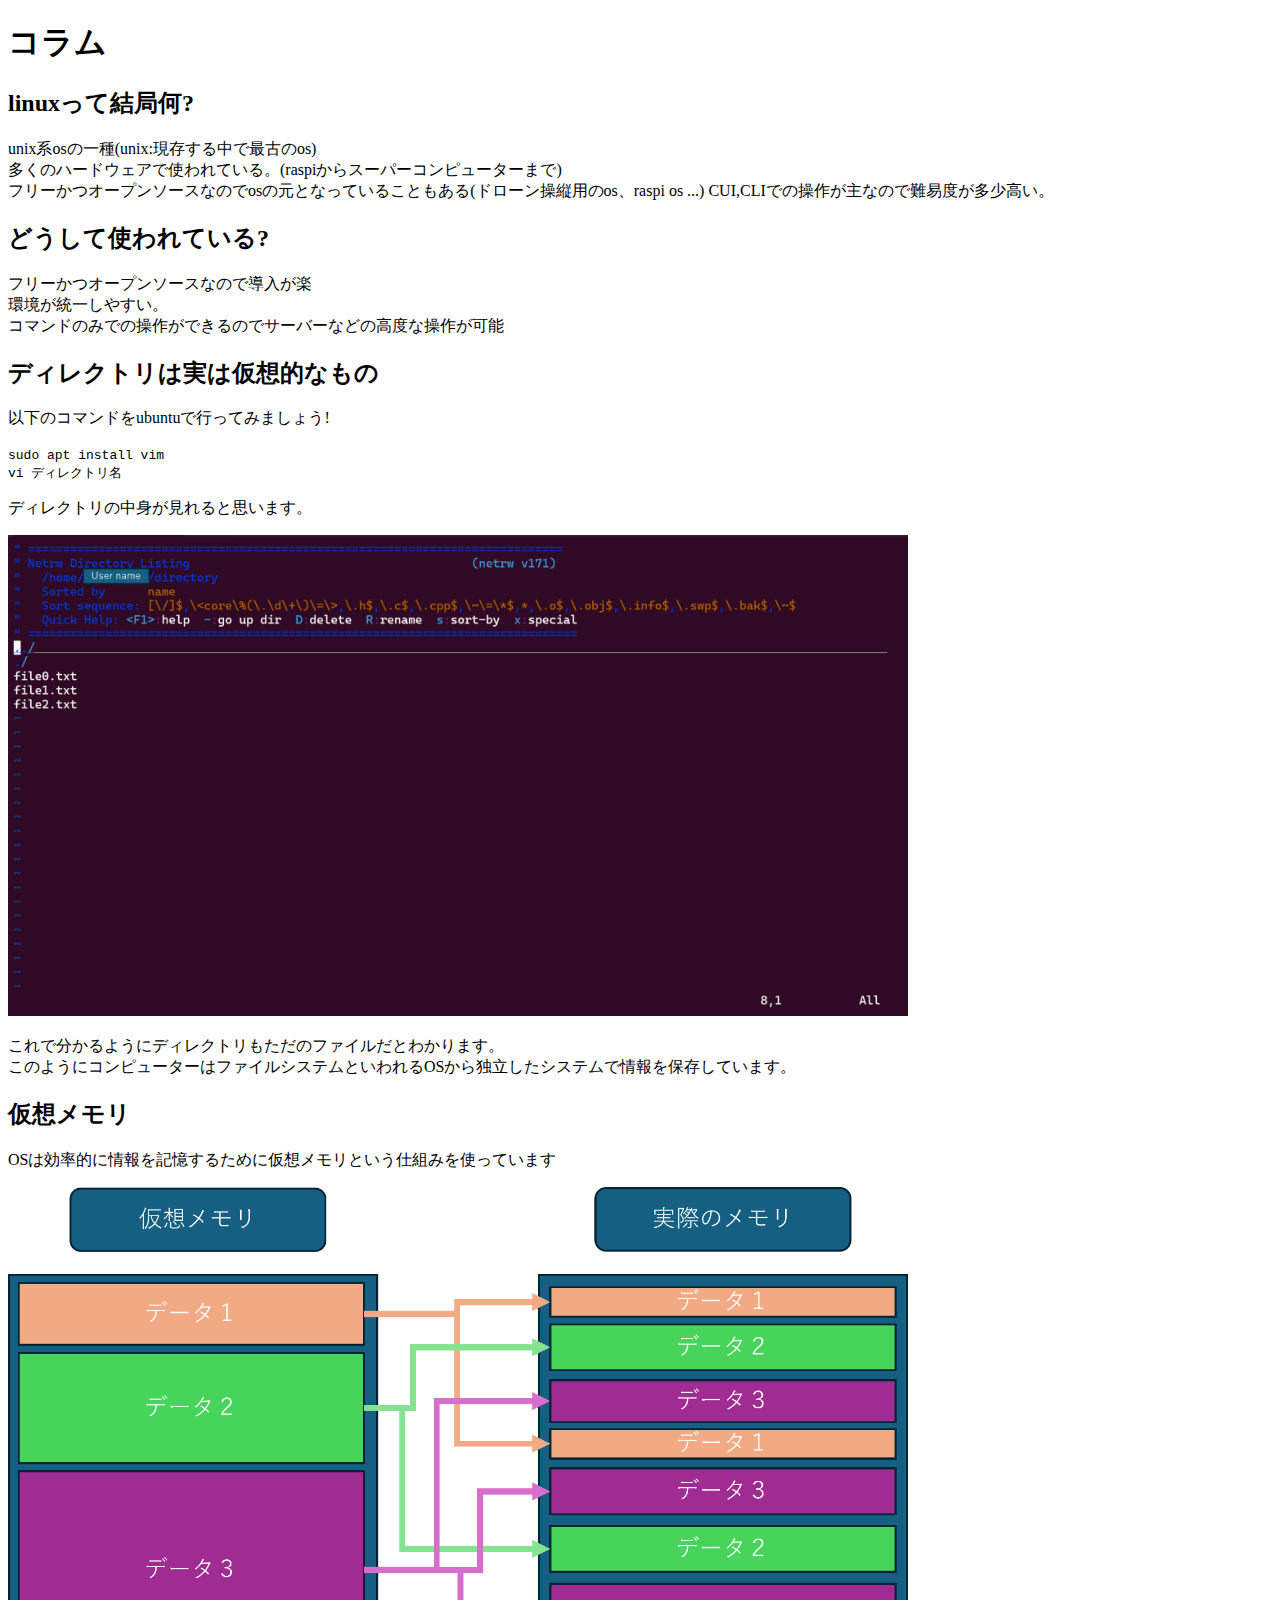
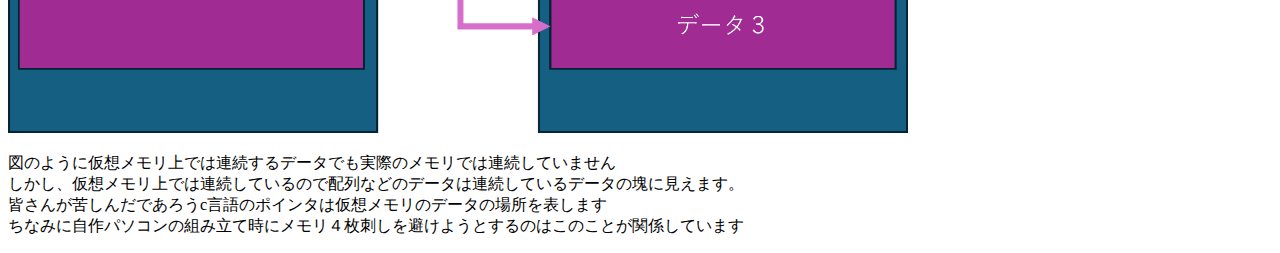
==== pages/column.html @ 4ce52723 "move column" ====
<!DOCTYPE html>
<html lang="en">
<head>
    <meta charset="UTF-8">
    <meta name="viewport" content="width=device-width, initial-scale=1.0">
    <link rel="stylesheet" type="text/css" href="./../../src/pages.css">
    <title>コラム</title>
</head>
<body>
    <h1>コラム</h1>
    <h2>linuxって結局何?</h2>
    <p>unix系osの一種(unix:現存する中で最古のos)<br>
        多くのハードウェアで使われている。(raspiからスーパーコンピューターまで)<br>
        フリーかつオープンソースなのでosの元となっていることもある(ドローン操縦用のos、raspi os ...)
        CUI,CLIでの操作が主なので難易度が多少高い。
    </p>
    <h2>どうして使われている?</h2>
    <p>フリーかつオープンソースなので導入が楽<br>
        環境が統一しやすい。<br>
        コマンドのみでの操作ができるのでサーバーなどの高度な操作が可能<br>
    </p>
    <h2>ディレクトリは実は仮想的なもの</h2>
    <p>以下のコマンドをubuntuで行ってみましょう!
    </p>
    <code>sudo apt install vim<br>
        vi ディレクトリ名
    </code>
    <p>ディレクトリの中身が見れると思います。</p>
    <img src="../../imgs/directory_vim.png" width="900">
    <p>これで分かるようにディレクトリもただのファイルだとわかります。<br>
        このようにコンピューターはファイルシステムといわれるOSから独立したシステムで情報を保存しています。
    </p>
    <h2>仮想メモリ</h2>
    <p>OSは効率的に情報を記憶するために仮想メモリという仕組みを使っています
    </p>
    <img src="../../imgs/memory.png" width="900">
    <p>図のように仮想メモリ上では連続するデータでも実際のメモリでは連続していません<br>
        しかし、仮想メモリ上では連続しているので配列などのデータは連続しているデータの塊に見えます。<br>
        皆さんが苦しんだであろうc言語のポインタは仮想メモリのデータの場所を表します<br>
        ちなみに自作パソコンの組み立て時にメモリ４枚刺しを避けようとするのはこのことが関係しています
    </p>
</body>
</html>
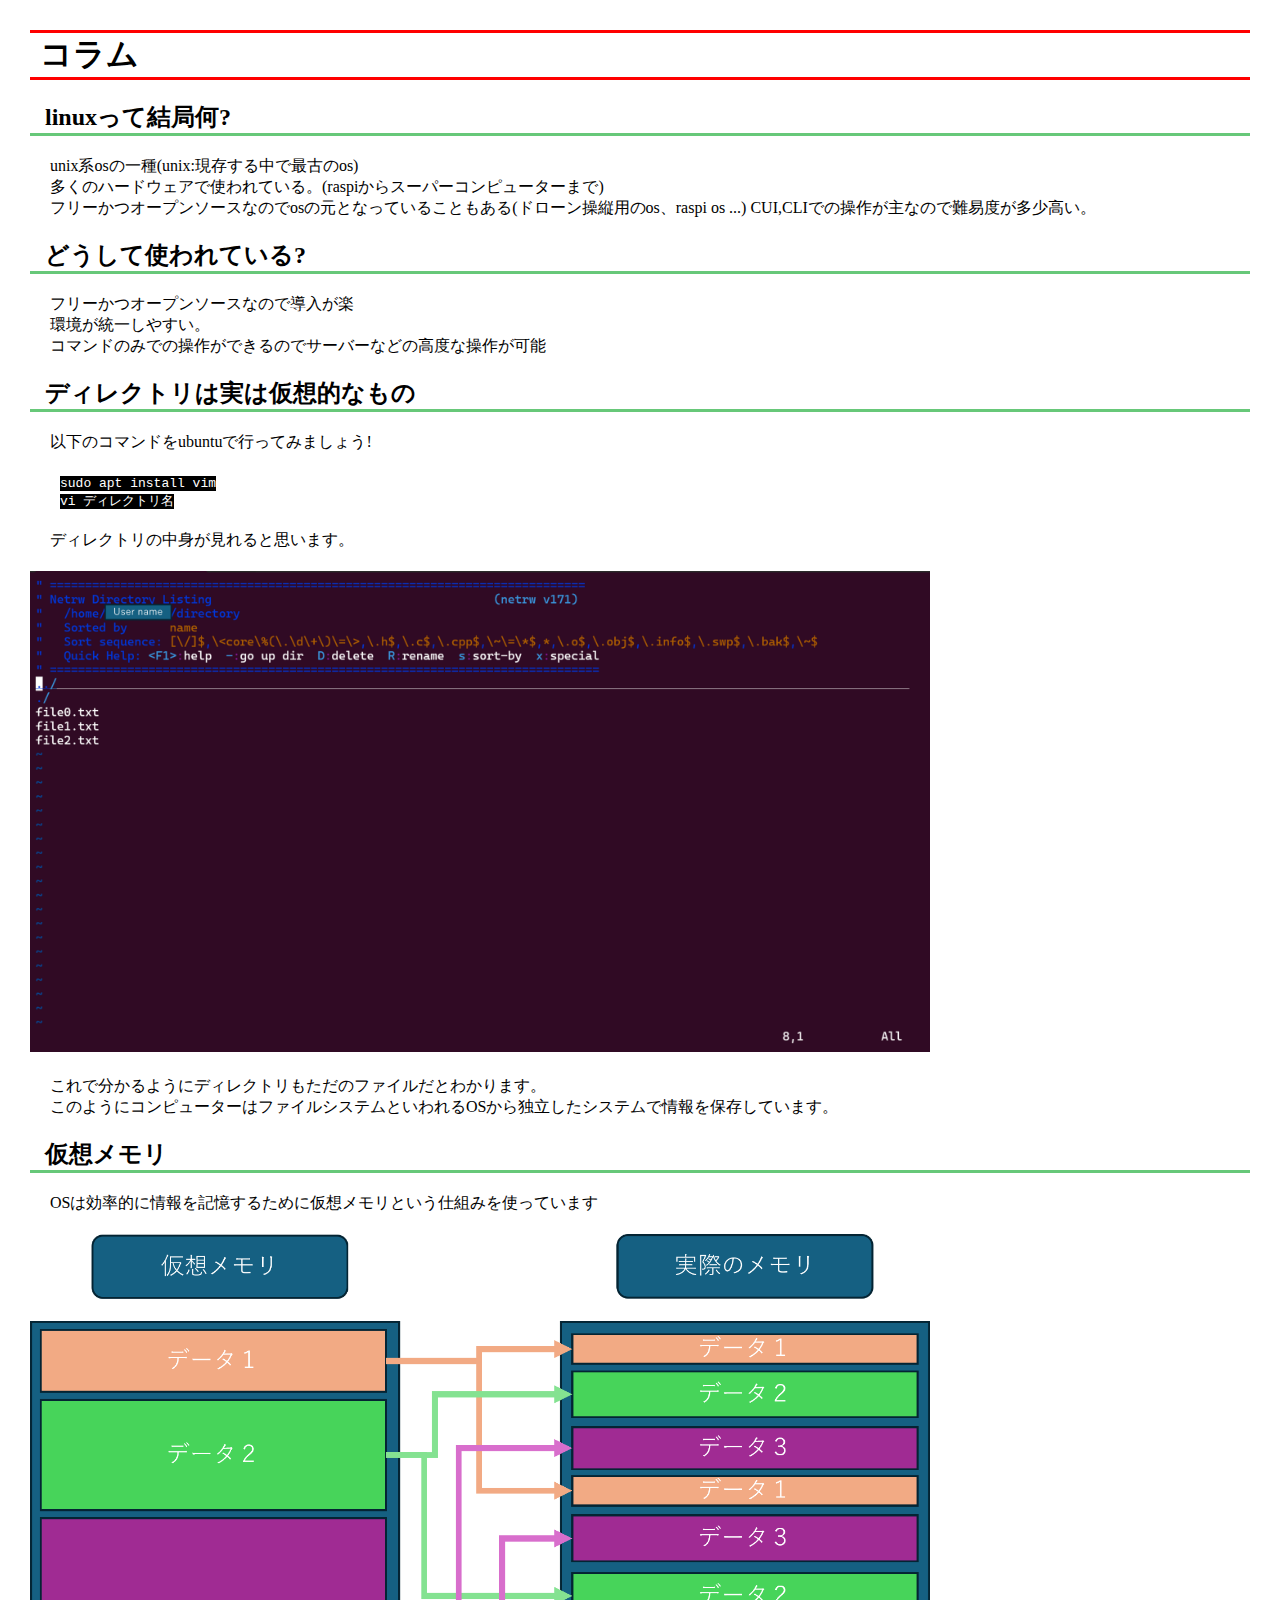
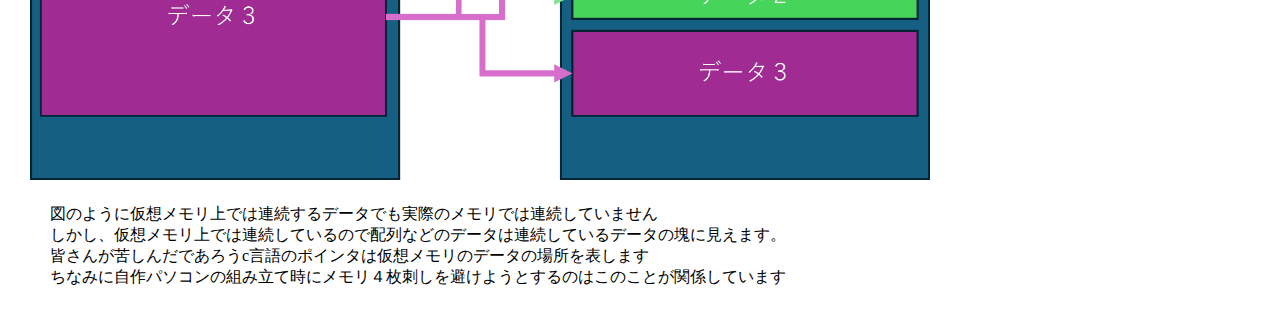
==== commit cc01e99e: "write docker" ====
--- a/pages/column.html
+++ b/pages/column.html
@@ -22,18 +22,17 @@
     <h2>ディレクトリは実は仮想的なもの</h2>
     <p>以下のコマンドをubuntuで行ってみましょう!
     </p>
-    <code>sudo apt install vim<br>
-        vi ディレクトリ名
-    </code>
+    <code>sudo apt install vim<br></code>
+    <code>vi ディレクトリ名</code>
     <p>ディレクトリの中身が見れると思います。</p>
-    <img src="../../imgs/directory_vim.png" width="900">
+    <img src="../imgs/directory_vim.png" width="900">
     <p>これで分かるようにディレクトリもただのファイルだとわかります。<br>
         このようにコンピューターはファイルシステムといわれるOSから独立したシステムで情報を保存しています。
     </p>
     <h2>仮想メモリ</h2>
     <p>OSは効率的に情報を記憶するために仮想メモリという仕組みを使っています
     </p>
-    <img src="../../imgs/memory.png" width="900">
+    <img src="../imgs/memory.png" width="900">
     <p>図のように仮想メモリ上では連続するデータでも実際のメモリでは連続していません<br>
         しかし、仮想メモリ上では連続しているので配列などのデータは連続しているデータの塊に見えます。<br>
         皆さんが苦しんだであろうc言語のポインタは仮想メモリのデータの場所を表します<br>
--- a/src/pages.css
+++ b/src/pages.css
@@ -0,0 +1,30 @@
+html {
+    background-color:rgb(255, 255, 255)
+}
+
+
+body {
+    margin: 30px;
+}
+
+h1{
+    border-bottom:3px solid red;
+    border-top:3px solid red;
+    padding-left: 10px;
+    font-weight: 5px;
+}
+
+h2{
+    border-bottom: 3px solid #67c879;
+    padding-left: 15px;
+}
+
+p{
+    margin: 20px;
+}
+
+code{
+    background-color: rgb(0, 0, 0);
+    color: white;
+    margin: 30px;
+}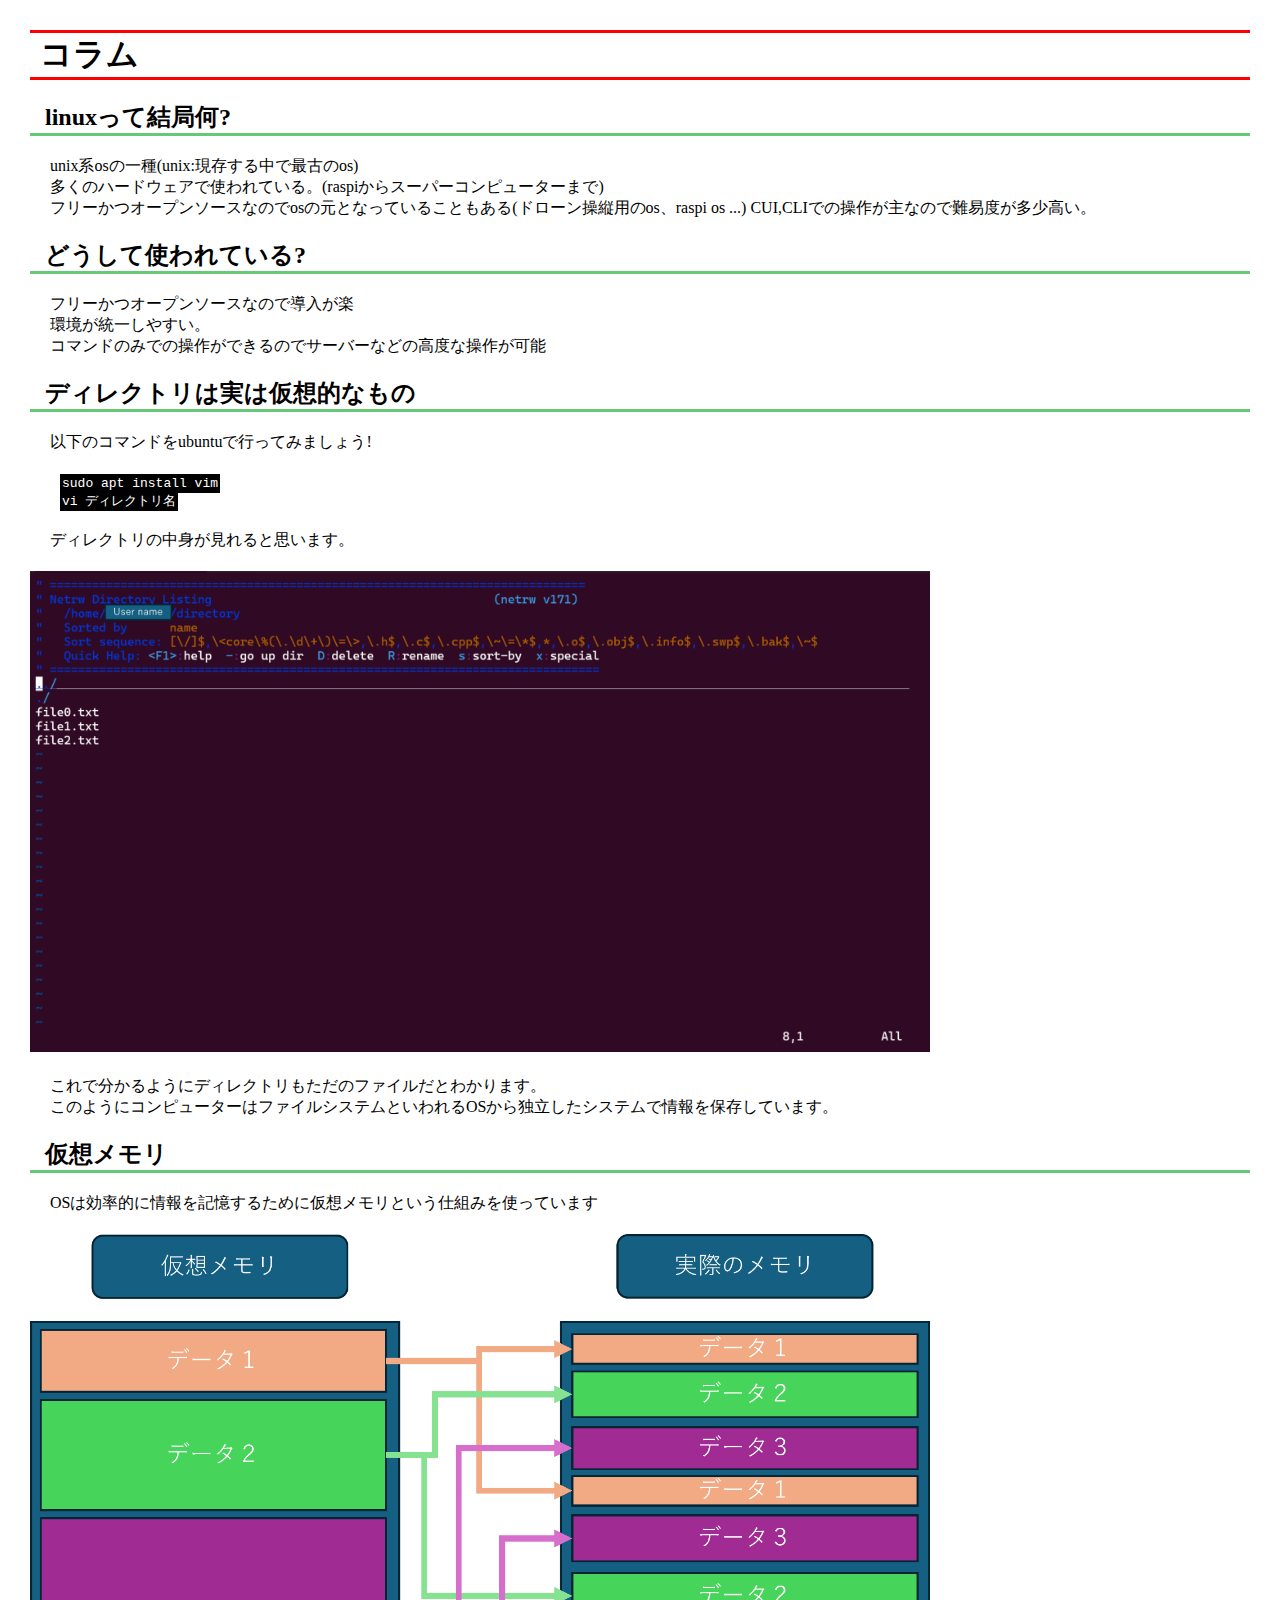
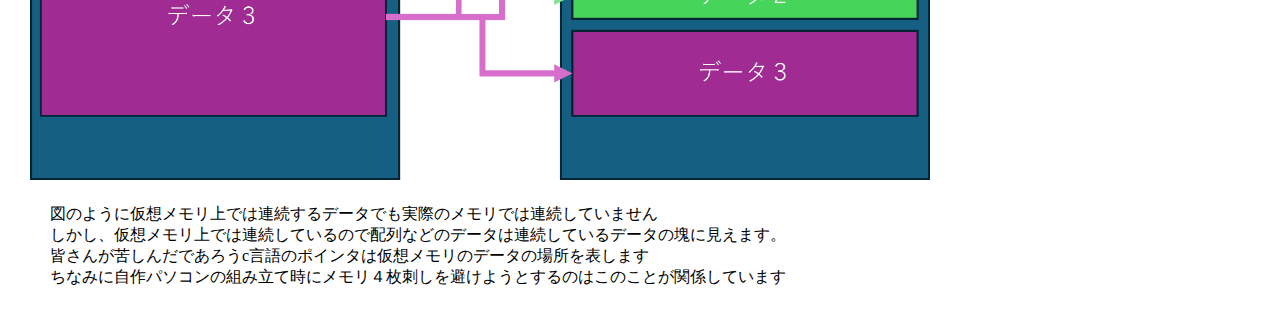
==== commit 7dfef88b: "write ConceptOfDocker" ====
--- a/pages/column.html
+++ b/pages/column.html
@@ -3,7 +3,7 @@
 <head>
     <meta charset="UTF-8">
     <meta name="viewport" content="width=device-width, initial-scale=1.0">
-    <link rel="stylesheet" type="text/css" href="./../../src/pages.css">
+    <link rel="stylesheet" type="text/css" href="./../src/pages.css">
     <title>コラム</title>
 </head>
 <body>
--- a/src/pages.css
+++ b/src/pages.css
@@ -27,4 +27,5 @@
     background-color: rgb(0, 0, 0);
     color: white;
     margin: 30px;
+    padding: 2px;
 }